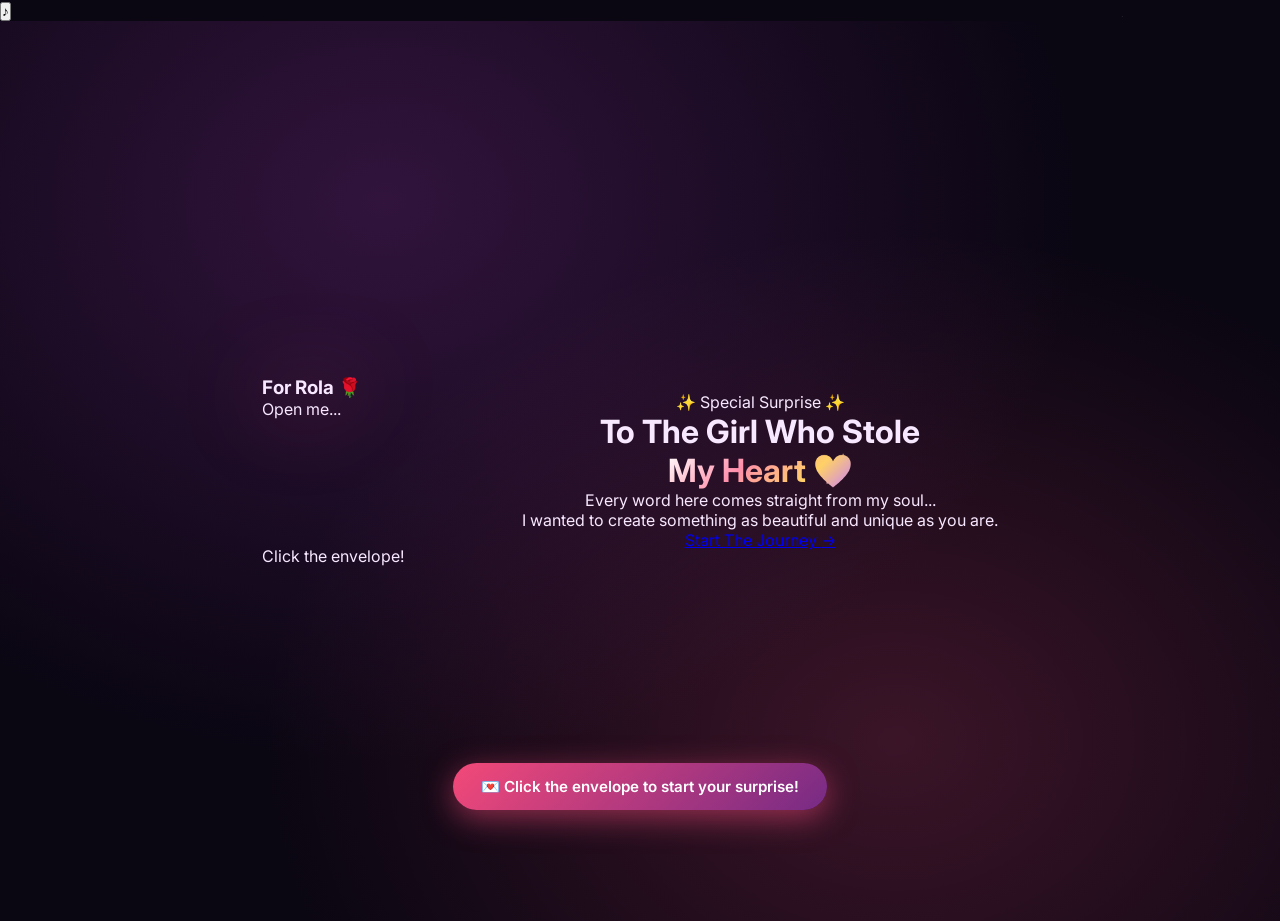
==== mygirl/page1.html @ 797c7a79 "Add files via upload" ====
<!DOCTYPE html>
<html lang="en">
<head>
  <meta charset="UTF-8"/>
  <meta name="viewport" content="width=device-width, initial-scale=1.0"/>
  <title>💌 A Special Surprise...</title>
  
  <link rel="preconnect" href="https://fonts.googleapis.com"/>
  <link href="https://fonts.googleapis.com/css2?family=Playfair+Display:ital,wght@0,400;0,700;0,900;1,400&family=Inter:wght@300;400;500;600;700&family=Dancing+Script:wght@400;700&display=swap" rel="stylesheet"/>
  
  <link rel="stylesheet" href="shared.css"/>
  <link rel="stylesheet" href="page1.css"/>
</head>
<body>

  <!-- Background Canvas -->
  <canvas id="particleCanvas"></canvas>

  <!-- Navigation Dots -->
  <nav class="nav-dots">
    <a href="page1.html" class="dot active" title="Welcome"></a>
    <a href="page2.html" class="dot" title="Our Story"></a>
    <a href="page3.html" class="dot" title="Why I Love You"></a>
    <a href="page4.html" class="dot" title="Your Future"></a>
    <a href="page5.html" class="dot" title="Forever"></a>
  </nav>

  <!-- Music Button -->
  <button id="musicOrb" onclick="toggleMusic()" title="Play Music">♪</button>

  <main class="hero-wrap">
    
    <!-- Envelope Component -->
    <div class="env-container" id="envBtn">
      <div class="envelope" id="envelope">
        <div class="env-flap" id="envFlap"></div>
        <div class="env-paper" id="envPaper">
          <div class="paper-content">
            <h3>For Rola 🌹</h3>
            <p>Open me...</p>
          </div>
        </div>
        <div class="env-front"></div>
      </div>
      <div class="click-hint">Click the envelope!</div>
    </div>

    <!-- Hidden Content that reveals after opening envelope -->
    <div class="hero-content" id="heroContent">
      <div class="badge reveal">✨ Special Surprise ✨</div>
      
      <h1 class="title reveal">
        To The Girl Who Stole<br/>
        <span class="gradient-text">My Heart 💖</span>
      </h1>
      
      <p class="subtitle reveal">
        Every word here comes straight from my soul...<br/>
        I wanted to create something as beautiful and unique as you are.
      </p>

      <div class="typewriter-box reveal">
        <p id="typedText"></p>
      </div>

      <a href="page2.html" class="btn reveal">
        Start The Journey
        <span class="arrow">→</span>
      </a>
    </div>
  </main>

  <script src="shared.js"></script>
  <script>
    // Page 1 Specific Logic
    const envBtn = document.getElementById('envBtn');
    const envelope = document.getElementById('envelope');
    const heroContent = document.getElementById('heroContent');
    const typedText = document.getElementById('typedText');
    
    let opened = false;

    envBtn.addEventListener('click', () => {
      if (opened) return;
      opened = true;
      
      // Animate Envelope
      envelope.classList.add('open');
      document.querySelector('.click-hint').style.opacity = 0;
      
      // Burst hearts
      for(let i=0; i<15; i++) {
        setTimeout(() => {
          const h = document.createElement('div');
          h.className = 'fheart';
          h.textContent = ['💖','🌹','✨','💕'][Math.floor(Math.random()*4)];
          h.style.left = `calc(50% + ${(Math.random()-0.5)*200}px)`;
          h.style.top = `calc(40% + ${(Math.random()-0.5)*200}px)`;
          h.style.fontSize = (Math.random()*20 + 15) + 'px';
          h.style.animation = 'fhRise 1.5s ease-out forwards';
          document.body.appendChild(h);
          setTimeout(() => h.remove(), 1500);
        }, i*100);
      }

      // Hide envelope & show content
      setTimeout(() => {
        envBtn.style.opacity = 0;
        envBtn.style.transform = 'scale(0.8) translateY(50px)';
        setTimeout(() => {
          envBtn.style.display = 'none';
          heroContent.classList.add('show');
          
          // Trigger reveals manually since they are now visible
          setTimeout(() => {
            document.querySelectorAll('#heroContent .reveal').forEach(el => el.classList.add('visible'));
            startTypewriter();
          }, 100);

        }, 500);
      }, 1200);
    });

    // Typewriter Effect
    const msgs = [
      "You are my absolute favorite person...",
      "Your smile lights up my entire world...",
      "I love everything about you...",
      "Ready to see what I made for you? 🥰"
    ];
    let mIdx = 0;
    let cIdx = 0;
    
    function startTypewriter() {
      if (mIdx >= msgs.length) return;
      
      const currentMsg = msgs[mIdx];
      
      if (cIdx < currentMsg.length) {
        typedText.innerHTML += currentMsg.charAt(cIdx);
        cIdx++;
        setTimeout(startTypewriter, 50);
      } else {
        setTimeout(() => {
          if(mIdx < msgs.length - 1) {
            typedText.innerHTML = '';
            cIdx = 0;
            mIdx++;
            startTypewriter();
          } else {
            // Keep the last message showing
            typedText.style.borderRight = 'none';
          }
        }, 1500);
      }
    }
  </script>
</body>
</html>
---- mygirl/shared.css ----
/* ===== SHARED GLOBAL STYLES ===== */
@import url('https://fonts.googleapis.com/css2?family=Playfair+Display:ital,wght@0,400;0,700;0,900;1,400;1,700&family=Inter:wght@300;400;500;600&family=Dancing+Script:wght@400;700&display=swap');

*, *::before, *::after { margin:0; padding:0; box-sizing:border-box; }

:root {
  --rose:    #ff4d7e;
  --pink:    #ff8fab;
  --lavender:#c77dff;
  --purple:  #7b2d8b;
  --gold:    #ffd166;
  --cream:   #fff0f3;
  --dark:    #0a0612;
  --dark2:   #130d24;
  --glass:   rgba(255,255,255,0.06);
  --glass-b: rgba(255,143,171,0.25);
  --text:    #f8e8ff;
  --muted:   rgba(248,232,255,0.65);
  --font-head: 'Playfair Display', Georgia, serif;
  --font-body: 'Inter', sans-serif;
  --font-script: 'Dancing Script', cursive;
}

html { scroll-behavior: smooth; }

body {
  font-family: var(--font-body);
  background: var(--dark);
  color: var(--text);
  overflow-x: hidden;
  min-height: 100vh;
  cursor: url("data:image/svg+xml;utf8,<svg xmlns='http://www.w3.org/2000/svg' width='28' height='28' viewBox='0 0 28 28'><text y='22' font-size='22'>💕</text></svg>"), auto;
}

/* ===== CANVAS PARTICLES ===== */
#particleCanvas {
  position: fixed; inset: 0;
  pointer-events: none;
  z-index: 0;
  opacity: 0.5;
}

/* ===== PAGE NAV DOTS ===== */
.page-nav {
  position: fixed;
  right: 24px; top: 50%;
  transform: translateY(-50%);
  display: flex; flex-direction: column; gap: 14px;
  z-index: 100;
}
.nav-dot {
  width: 10px; height: 10px;
  border-radius: 50%;
  background: rgba(255,143,171,0.35);
  border: 2px solid rgba(255,143,171,0.5);
  transition: all 0.3s;
  cursor: pointer;
  position: relative;
}
.nav-dot::after {
  content: attr(title);
  position: absolute; right: 20px; top: 50%;
  transform: translateY(-50%);
  background: rgba(10,6,18,0.85);
  color: var(--pink); font-size: 11px;
  padding: 3px 8px; border-radius: 6px;
  white-space: nowrap; opacity: 0;
  pointer-events: none;
  transition: opacity 0.2s;
}
.nav-dot:hover::after { opacity: 1; }
.nav-dot.active { background: var(--rose); border-color: var(--rose); transform: scale(1.4); box-shadow: 0 0 12px var(--rose); }
.nav-dot:hover:not(.active) { background: var(--pink); border-color: var(--pink); }

/* ===== MUSIC ORB ===== */
.music-orb {
  position: fixed; bottom: 28px; left: 28px; z-index: 999;
  width: 52px; height: 52px;
  background: linear-gradient(135deg, var(--rose), var(--lavender));
  border: none; border-radius: 50%;
  color: white; font-size: 1.4rem;
  cursor: pointer;
  box-shadow: 0 6px 24px rgba(255,77,126,0.45);
  transition: all 0.3s;
  animation: pulse-orb 2.5s ease-in-out infinite;
}
.music-orb:hover { transform: scale(1.15); }
.music-orb.playing { animation: spin-slow 3s linear infinite; }

@keyframes pulse-orb { 0%,100%{box-shadow:0 6px 24px rgba(255,77,126,0.45)} 50%{box-shadow:0 6px 40px rgba(255,77,126,0.8)} }
@keyframes spin-slow { to { transform: rotate(360deg); } }

/* ===== PAGE LABEL ===== */
.page-label {
  position: fixed; bottom: 28px; left: 50%; transform: translateX(-50%);
  font-size: 12px; color: var(--muted); letter-spacing: 2px;
  font-family: var(--font-body); text-transform: uppercase;
  z-index: 100;
}

/* ===== BUTTONS ===== */
.btn-primary {
  display: inline-flex; align-items: center; gap: 8px;
  background: linear-gradient(135deg, var(--rose), var(--lavender));
  color: white; text-decoration: none;
  padding: 14px 36px; border-radius: 50px;
  font-family: var(--font-body); font-size: 1rem; font-weight: 600;
  box-shadow: 0 8px 30px rgba(255,77,126,0.4);
  transition: all 0.3s; border: none; cursor: pointer;
}
.btn-primary:hover { transform: translateY(-3px) scale(1.04); box-shadow: 0 16px 50px rgba(255,77,126,0.6); }

.btn-outline {
  display: inline-flex; align-items: center; gap: 8px;
  background: transparent;
  border: 2px solid var(--glass-b);
  color: var(--text); text-decoration: none;
  padding: 13px 32px; border-radius: 50px;
  font-family: var(--font-body); font-size: 1rem; font-weight: 500;
  transition: all 0.3s;
}
.btn-outline:hover { border-color: var(--pink); color: var(--pink); transform: translateY(-2px); }

/* ===== GRADIENT TEXT ===== */
.gradient-text {
  background: linear-gradient(135deg, #fff 0%, var(--pink) 40%, var(--gold) 75%, var(--lavender) 100%);
  -webkit-background-clip: text; -webkit-text-fill-color: transparent; background-clip: text;
}

/* ===== GLASS CARD ===== */
.glass-card {
  background: var(--glass);
  border: 1px solid var(--glass-b);
  border-radius: 24px;
  backdrop-filter: blur(16px);
}

/* ===== SECTION HEADER ===== */
.section-tag {
  display: inline-block;
  background: linear-gradient(135deg, rgba(255,77,126,0.18), rgba(199,125,255,0.18));
  border: 1px solid var(--glass-b); border-radius: 50px;
  padding: 6px 20px; font-size: 13px; color: var(--pink);
  letter-spacing: 1px; margin-bottom: 14px;
}
.section-title {
  font-family: var(--font-head);
  font-size: clamp(2rem, 5vw, 3.2rem);
  font-weight: 900; line-height: 1.2;
}
.section-sub { color: var(--muted); font-size: 1.05rem; line-height: 1.7; margin-top: 12px; }

/* ===== REVEAL ANIMATIONS ===== */
.reveal {
  opacity: 0; transform: translateY(35px);
  transition: opacity 0.7s ease, transform 0.7s ease;
}
.reveal.visible { opacity: 1; transform: translateY(0); }

/* ===== BURST PARTICLE ===== */
.burst-particle {
  position: fixed; pointer-events: none; z-index: 9999;
  animation: burstFloat var(--dur, 1.5s) ease forwards;
}
@keyframes burstFloat {
  0%   { opacity: 1; transform: scale(0.5) translateY(0); }
  100% { opacity: 0; transform: scale(1.4) translateY(-120px) rotate(30deg); }
}

/* ===== FLOATING HEARTS ===== */
.fheart {
  position: fixed; pointer-events: none; z-index: 1;
  bottom: -60px; animation: fheartRise linear forwards;
  opacity: 0;
}
@keyframes fheartRise {
  0%   { opacity:0; transform: translateX(0) rotate(0); }
  10%  { opacity:.7; }
  90%  { opacity:.3; }
  100% { opacity:0; transform: translateX(40px) rotate(360deg) translateY(-110vh); }
}

/* ===== PAGE TRANSITIONS ===== */
.page-enter { animation: pageIn 0.6s ease both; }
@keyframes pageIn { from { opacity:0; transform:translateY(20px); } to { opacity:1; transform:translateY(0); } }

.hidden { display: none !important; }
.fade-out { animation: fadeOut 0.6s ease forwards; }
@keyframes fadeOut { to { opacity:0; transform:scale(1.05); } }
.animate-in { animation: pageIn 0.8s ease both; }

/* ===== PREV/NEXT NAV ===== */
.page-arrow-nav {
  display: flex; justify-content: space-between; align-items: center;
  padding: 40px 60px; max-width: 1100px; margin: 0 auto;
  position: relative; z-index: 10;
}

/* ===== RESPONSIVE ===== */
@media (max-width: 768px) {
  .page-nav { display: none; }
  .page-arrow-nav { padding: 30px 20px; }
}
---- mygirl/page1.css ----
/* ===== PAGE 1 SPECIFIC ===== */

.hero-wrap {
  position: relative; min-height: 100vh;
  display: flex; align-items: center; justify-content: center;
  overflow: hidden;
  background: radial-gradient(ellipse at 30% 20%, rgba(123,45,139,0.35) 0%, transparent 55%),
              radial-gradient(ellipse at 70% 80%, rgba(255,77,126,0.2) 0%, transparent 50%),
              var(--dark);
}

/* Animated mesh gradient bg */
.glitch-bg {
  position: absolute; inset: 0; z-index: 0;
  background: 
    radial-gradient(circle at 20% 50%, rgba(199,125,255,0.08) 0%, transparent 40%),
    radial-gradient(circle at 80% 20%, rgba(255,77,126,0.08) 0%, transparent 40%),
    radial-gradient(circle at 50% 90%, rgba(255,209,102,0.05) 0%, transparent 35%);
  animation: bgPulse 8s ease-in-out infinite alternate;
}
@keyframes bgPulse {
  0%   { opacity: 0.6; transform: scale(1); }
  100% { opacity: 1;   transform: scale(1.05); }
}

/* ===== ENVELOPE ===== */
.envelope-reveal {
  display: flex; flex-direction: column; align-items: center; gap: 28px;
  position: relative; z-index: 10;
}
.open-hint {
  color: var(--muted); font-size: 1rem; letter-spacing: 1px;
  animation: pulse-text 2s ease-in-out infinite;
}
@keyframes pulse-text { 0%,100%{opacity:.5} 50%{opacity:1} }

.envelope {
  width: 240px; height: 170px;
  position: relative; cursor: pointer;
  filter: drop-shadow(0 0 40px rgba(255,77,126,0.6));
  transition: transform 0.3s;
}
.envelope:hover { transform: scale(1.06) rotate(-2deg); }

.envelope-body {
  position: absolute; inset: 0;
  background: linear-gradient(160deg, #3d0c2e 0%, #1a0530 100%);
  border-radius: 6px 6px 12px 12px;
  border: 2px solid rgba(255,77,126,0.4);
  display: flex; align-items: center; justify-content: center;
}
.envelope-heart { font-size: 4rem; animation: heartbeat 1.4s ease-in-out infinite; }

.envelope-flap {
  position: absolute; top: 0; left: 0; right: 0;
  height: 100px; z-index: 10;
  clip-path: polygon(0 0, 50% 60%, 100% 0);
  background: linear-gradient(160deg, #5a0f44 0%, #2e0830 100%);
  border-radius: 6px 6px 0 0;
  transform-origin: top center;
  transition: transform 0.9s cubic-bezier(0.34,1.56,0.64,1);
  border: 2px solid rgba(255,77,126,0.3);
}
.envelope-flap.open { transform: rotateX(180deg) translateY(-5px); }

/* ===== HERO CONTENT ===== */
.hero-content {
  text-align: center; position: relative; z-index: 10;
  max-width: 780px; padding: 20px;
}
.hero-eyebrow {
  font-size: 14px; letter-spacing: 3px;
  color: var(--gold); margin-bottom: 24px;
  text-transform: uppercase; font-weight: 500;
}
.hero-title {
  font-family: var(--font-head);
  font-size: clamp(3rem, 9vw, 7rem);
  line-height: 1.1; margin-bottom: 28px;
}
.hero-title .line1 { display: block; color: var(--text); font-style: italic; }
.hero-title .line2 { display: block; font-size: clamp(3.5rem, 10vw, 8rem); }
.hero-title .line3 { display: block; font-size: clamp(2.5rem, 7vw, 5rem); color: var(--pink); }

.hero-sub {
  color: var(--muted); font-size: 1.1rem; line-height: 1.8;
  max-width: 560px; margin: 0 auto 36px;
}
.hero-sub em { color: var(--pink); font-style: normal; font-weight: 600; }

.hero-cta-row {
  display: flex; align-items: center; justify-content: center;
  gap: 20px; flex-wrap: wrap; margin-bottom: 50px;
}
.btn-hint { color: var(--muted); font-size: 0.9rem; }

/* Typewriter */
.typewriter-wrap {
  font-family: var(--font-script);
  font-size: clamp(1.1rem, 3vw, 1.5rem);
  color: var(--pink); min-height: 2.5rem;
  display: flex; align-items: center; justify-content: center; gap: 2px;
}
.cursor-blink { animation: blink 1s step-end infinite; color: var(--rose); }
@keyframes blink { 0%,100%{opacity:1} 50%{opacity:0} }

/* Heartbeat */
@keyframes heartbeat { 0%,100%{transform:scale(1)} 14%{transform:scale(1.2)} 28%{transform:scale(1)} 42%{transform:scale(1.1)} }
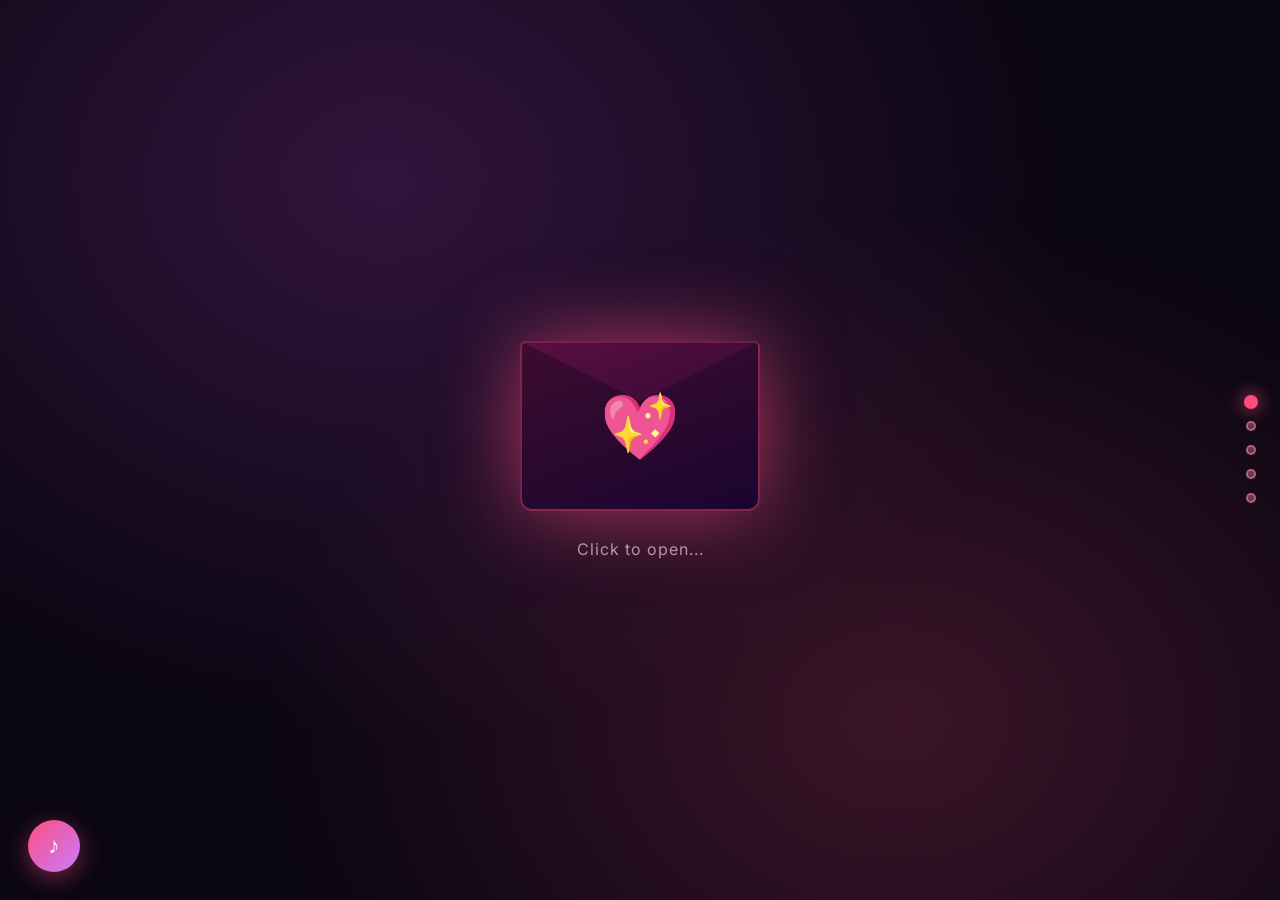
==== commit e5789e3b: "Update page1.html" ====
--- a/mygirl/page1.html
+++ b/mygirl/page1.html
@@ -10,6 +10,12 @@
   
   <link rel="stylesheet" href="shared.css"/>
   <link rel="stylesheet" href="page1.css"/>
+  <style>
+    /* Responsive fixes for envelope and content */
+    .hero-wrap { padding: 20px; width: 100vw; overflow-x: hidden; }
+    .hero-content { width: 100%; max-width: 90vw; margin: 0 auto; padding: 10px; }
+    .typewriter-wrap { white-space: pre-wrap; word-wrap: break-word; max-width: 100%; font-size: clamp(1rem, 4vw, 1.5rem); text-align: center; }
+  </style>
 </head>
 <body>
 
@@ -17,107 +23,110 @@
   <canvas id="particleCanvas"></canvas>
 
   <!-- Navigation Dots -->
-  <nav class="nav-dots">
-    <a href="page1.html" class="dot active" title="Welcome"></a>
-    <a href="page2.html" class="dot" title="Our Story"></a>
-    <a href="page3.html" class="dot" title="Why I Love You"></a>
-    <a href="page4.html" class="dot" title="Your Future"></a>
-    <a href="page5.html" class="dot" title="Forever"></a>
+  <nav class="page-nav">
+    <a href="page1.html" class="nav-dot active" title="Welcome"></a>
+    <a href="page2.html" class="nav-dot" title="Our Story"></a>
+    <a href="page3.html" class="nav-dot" title="Why I Love You"></a>
+    <a href="page4.html" class="nav-dot" title="Your Future"></a>
+    <a href="page5.html" class="nav-dot" title="Forever"></a>
   </nav>
 
   <!-- Music Button -->
-  <button id="musicOrb" onclick="toggleMusic()" title="Play Music">♪</button>
+  <button class="music-orb" id="musicOrb" onclick="toggleMusic()" title="Play Music">♪</button>
 
   <main class="hero-wrap">
     
     <!-- Envelope Component -->
-    <div class="env-container" id="envBtn">
+    <div class="envelope-reveal" id="envContainer">
       <div class="envelope" id="envelope">
-        <div class="env-flap" id="envFlap"></div>
-        <div class="env-paper" id="envPaper">
-          <div class="paper-content">
-            <h3>For Rola 🌹</h3>
-            <p>Open me...</p>
-          </div>
+        <div class="envelope-flap" id="envFlap"></div>
+        <div class="envelope-body">
+          <span class="envelope-heart">💖</span>
         </div>
-        <div class="env-front"></div>
       </div>
-      <div class="click-hint">Click the envelope!</div>
+      <p class="open-hint" id="openHint">Click to open...</p>
     </div>
 
     <!-- Hidden Content that reveals after opening envelope -->
-    <div class="hero-content" id="heroContent">
-      <div class="badge reveal">✨ Special Surprise ✨</div>
+    <div class="hero-content hidden" id="heroContent">
+      <div class="hero-eyebrow reveal">✨ Special Surprise ✨</div>
       
-      <h1 class="title reveal">
+      <h1 class="hero-title reveal">
         To The Girl Who Stole<br/>
         <span class="gradient-text">My Heart 💖</span>
       </h1>
       
-      <p class="subtitle reveal">
+      <p class="hero-sub reveal">
         Every word here comes straight from my soul...<br/>
         I wanted to create something as beautiful and unique as you are.
       </p>
 
-      <div class="typewriter-box reveal">
-        <p id="typedText"></p>
+      <div class="typewriter-wrap reveal">
+        <span id="typedText"></span><span class="cursor-blink">|</span>
       </div>
 
-      <a href="page2.html" class="btn reveal">
-        Start The Journey
-        <span class="arrow">→</span>
-      </a>
+      <div class="hero-cta-row reveal" style="margin-top: 40px;">
+        <a href="page2.html" class="btn-primary">
+          Start The Journey →
+        </a>
+      </div>
     </div>
   </main>
 
   <script src="shared.js"></script>
   <script>
     // Page 1 Specific Logic
-    const envBtn = document.getElementById('envBtn');
+    const envContainer = document.getElementById('envContainer');
     const envelope = document.getElementById('envelope');
+    const envFlap = document.getElementById('envFlap');
+    const openHint = document.getElementById('openHint');
     const heroContent = document.getElementById('heroContent');
     const typedText = document.getElementById('typedText');
     
     let opened = false;
 
-    envBtn.addEventListener('click', () => {
+    envelope.addEventListener('click', () => {
       if (opened) return;
       opened = true;
       
-      // Animate Envelope
-      envelope.classList.add('open');
-      document.querySelector('.click-hint').style.opacity = 0;
+      // Animate Envelope Flap
+      envFlap.classList.add('open');
+      openHint.style.opacity = 0;
       
       // Burst hearts
-      for(let i=0; i<15; i++) {
+      for(let i=0; i<20; i++) {
         setTimeout(() => {
           const h = document.createElement('div');
           h.className = 'fheart';
           h.textContent = ['💖','🌹','✨','💕'][Math.floor(Math.random()*4)];
           h.style.left = `calc(50% + ${(Math.random()-0.5)*200}px)`;
-          h.style.top = `calc(40% + ${(Math.random()-0.5)*200}px)`;
+          h.style.top = `calc(50% + ${(Math.random()-0.5)*200}px)`;
           h.style.fontSize = (Math.random()*20 + 15) + 'px';
-          h.style.animation = 'fhRise 1.5s ease-out forwards';
+          h.style.animation = 'fheartRise 1.5s ease-out forwards';
           document.body.appendChild(h);
           setTimeout(() => h.remove(), 1500);
-        }, i*100);
+        }, i*80);
       }
 
       // Hide envelope & show content
       setTimeout(() => {
-        envBtn.style.opacity = 0;
-        envBtn.style.transform = 'scale(0.8) translateY(50px)';
+        envContainer.style.transition = 'all 0.6s ease';
+        envContainer.style.opacity = 0;
+        envContainer.style.transform = 'scale(0.8) translateY(50px)';
+        
         setTimeout(() => {
-          envBtn.style.display = 'none';
-          heroContent.classList.add('show');
+          envContainer.classList.add('hidden');
+          heroContent.classList.remove('hidden');
           
           // Trigger reveals manually since they are now visible
           setTimeout(() => {
-            document.querySelectorAll('#heroContent .reveal').forEach(el => el.classList.add('visible'));
-            startTypewriter();
+            document.querySelectorAll('#heroContent .reveal').forEach((el, index) => {
+              setTimeout(() => el.classList.add('visible'), index * 150);
+            });
+            setTimeout(startTypewriter, 800);
           }, 100);
 
-        }, 500);
+        }, 600);
       }, 1200);
     });
 
@@ -132,28 +141,31 @@
     let cIdx = 0;
     
     function startTypewriter() {
-      if (mIdx >= msgs.length) return;
+      if (mIdx >= msgs.length) {
+        document.querySelector('.cursor-blink').style.display = 'none';
+        return;
+      }
       
       const currentMsg = msgs[mIdx];
       
       if (cIdx < currentMsg.length) {
-        typedText.innerHTML += currentMsg.charAt(cIdx);
+        typedText.textContent += currentMsg.charAt(cIdx);
         cIdx++;
         setTimeout(startTypewriter, 50);
       } else {
         setTimeout(() => {
           if(mIdx < msgs.length - 1) {
-            typedText.innerHTML = '';
+            typedText.textContent = '';
             cIdx = 0;
             mIdx++;
             startTypewriter();
           } else {
-            // Keep the last message showing
-            typedText.style.borderRight = 'none';
+            // Finish
+            document.querySelector('.cursor-blink').style.display = 'none';
           }
         }, 1500);
       }
     }
   </script>
 </body>
-</html>+</html>
